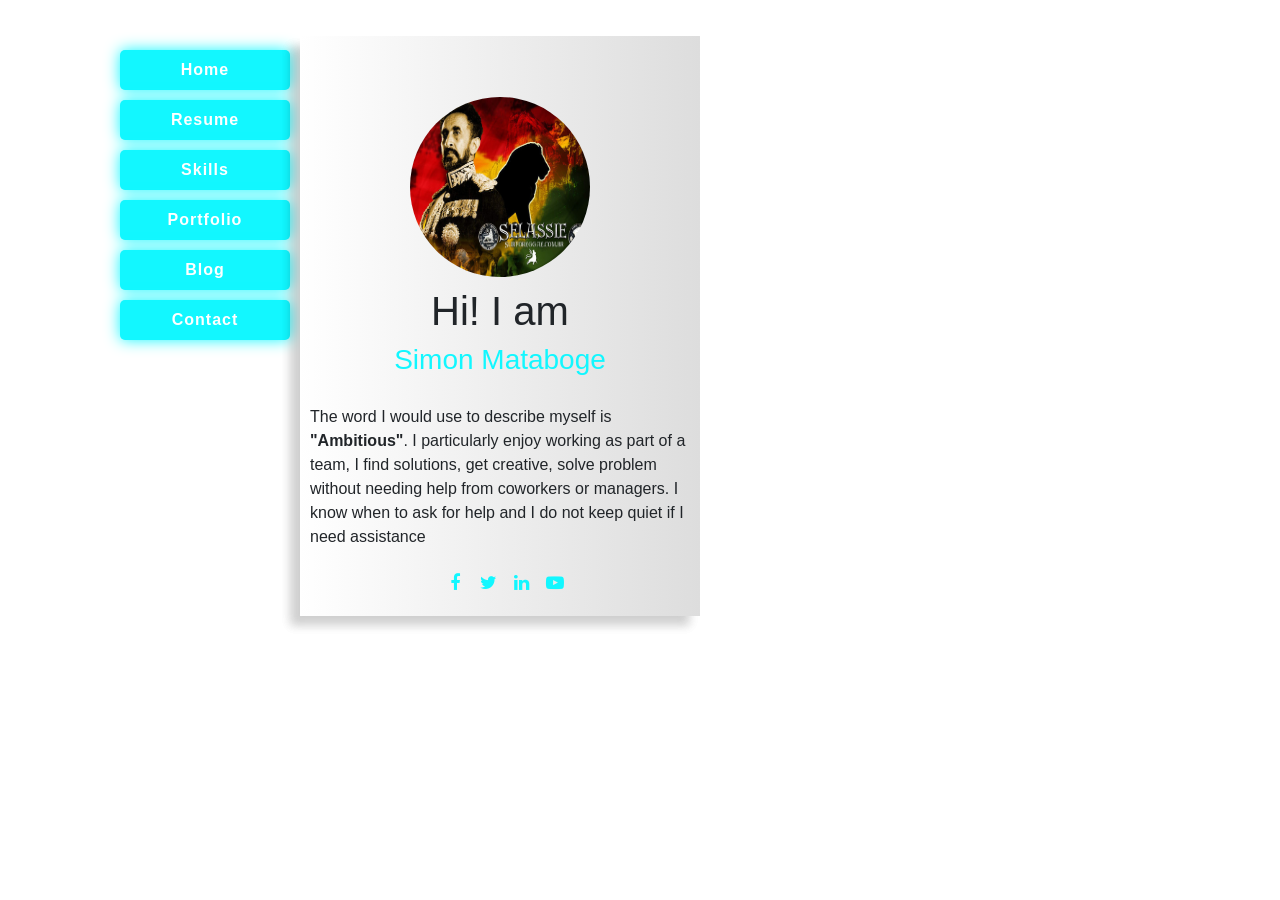
==== index.html @ c1de5042 "Rename cardcv.html to index.html" ====
<!DOCTYPE html PUBLIC "-//W3C//DTD XHTML 1.0 Transitional//EN" "http://www.w3.org/TR/xhtml1/DTD/xhtml1-transitional.dtd">

<html lang="en" xmlns="http://www.w3.org/1999/xhtml">
<head>
	
    <link rel="stylesheet" href="cardcv.css">
    <script type="text/javascript" src="jquery-3.3.1.slim.min.js"></script>
    <script type="text/javascript" src="popper.min.js"></script>
    <script type="text/javascript" src="bootstrap.min.js"></script>

    <meta name="viewport" content="width=device-width, initial-scale=1" />
    <link rel="stylesheet" href="https://stackpath.bootstrapcdn.com/bootstrap/4.3.1/css/bootstrap.min.css" />
    <link rel="stylesheet" href="https://stackpath.bootstrapcdn.com/font-awesome/4.7.0/css/font-awesome.min.css" />
    <meta charset="utf-8" />
    <title>Website_Privacy_Policy</title>
</head>
  <body> 
			<div id="main-menu">
				<div class="main-menu">
					<ul class="main-menu-list">	
    				<li><a href="cardcv.html">Home</a></li>
						<li><a href="cardcvmore.html">Resume</a></li>
						<li><a href="cardcvskills.html">Skills</a></li>
						<li><a href="cardcvportfolio.html">Portfolio</a></li>
						<li><a href="cardcvblog.html">Blog</a></li>
						<li><a href="cardcvcontact.html">Contact</a></li>		
					</ul>
				</div>
		</div>
         <div class="book">
            <div class="book-page page-left">
                <div class="profile-page">
                    <img src="haila.jpg" alt="" />
                    <h1>Hi! I am</h1> <h3>Simon Mataboge</h3>


                    <p>
                        The word I would use to describe myself is <b>"Ambitious"</b>.
                        I particularly enjoy working as part of a team, I find solutions,
                        get creative, solve problem without needing help from coworkers
                        or managers. I know when to ask for help and I do not keep quiet if
                        I need assistance
                    </p>
	                    <div class="social-icons">
                        <a href="#"><i class="fa fa-facebook"></i></a>
                        <a href="#"><i class="fa fa-twitter"></i></a>
                        <a href="#"><i class="fa fa-linkedin"></i></a>
                        <a href="#"><i class="fa fa-youtube-play"></i></a>
                    </div>
                </div>
            </div>
					</div>
      
      
  
    

      </body> 
</html>
---- cardcv.css ----
:root {
    --bg-color: #081b29;
    --main-color: #12f7ff;
    --text-color: #333;
    --second-text-color: #555;
    --white-color: #fff;
    --cover-color: linear-gradient(45deg, #00abf0, #006e9a);
    --pages-color: linear-gradient(90deg, #fff, #ddd);
    --box-shadow: 0, 0 8px rgba(0, 0, 0, .2);
}
.main-menu
{
	width:150px;
margin-top:50px;
margin-left:150px;
}
@media screen and (max-width:1000px ) {
    .main-menu {
        width: 80px;
			margin-left: 20px;
    }
}
.book {
    position: relative;
    width: 400px;
    height:580px;
    margin-left:300px;
margin-top:-330px;
	box-shadow: -.6rem .6rem .6rem rgba(0, 0, 0, .1);
	background: var(--pages-color);

   
}
@media screen and (max-width:1000px ) {
    .book {
        margin-left: 110px;
    }
}
book book-page {
    width: 50%;
    height: 550px;
    background: var(--pages-color);
    box-shadow: 0, 0 .6rem rgba(0, 0, 0, .1);
    display: flex;
    padding: 2rem; margin-top:30px;
}

.book-page.page-left {
    box-shadow: -.6rem .6rem .6rem rgba(0, 0, 0, .1);
}

.profile-page {
    display: flex;
    flex-direction: column;        
    justify-content: center;
    align-items: center;
	height:580px;
}
@media screen and (max-width:400px ) {
    .profile-page {
        margin-left: -10px;
		width: 100%;
    }
}
.profile-page img {
    width: 180px;
    height:180px;
    border-radius: 100px;
    margin-bottom: 10px;
	margin-top:30px;

}
.profile-page p{
    margin-top:10px;
	padding:10px;
}
@media screen and (max-width:1000px ) {
    .profile-page p {
        font-size: 16px;
    }
}
@media screen and (max-width:400px ) {
    .profile-page p {
        font-size: 14px;
		margin-left: 0px;
    }
}


@media screen and (max-width:1000px ) {
    .book h1, .book h3 {
        font-size: 18px;
    }
}
li 
{
	list-style:none;
	height:50px;
	width:200px;
margin-left:-60px;
}
/*--buybtn--*/
.main-menu-list a
{
	text-align: center;
	justify-content: center;
	align-items: center;
	margin-top: 0px;
	margin-left: -10px;background: var(--main-color);
	color: white;
	padding: 10px ;
		display:flex;
}
.buy-btn {
	display: flex;
	justify-content: space-between;
	width: 170px;
	height: 40px;
	margin-top: 0px;
	margin-left: -10px;background: var(--main-color);
	color: white;
}

.buy-btn a, .main-menu-list a{
	width: 170px;
	height: 40px;
	justify-content: center;
	align-items: center;
	color: white;
	font-size: 1rem;
	letter-spacing: 1px;
	font-weight: 600;
	transition: 0.6s;
	border-radius: 5px;
	position: relative;
	overflow: hidden;
	border: 2px solid var(--hover-color);
	box-shadow: 0 0 0.9rem #12f7ff;text-align: center;
}
@media screen and (max-width:1000px ) {
    .main-menu-list a{
        width: 90px;margin-left: 10px;
    }
}
.buy-btn a:hover, .main-menu-list a:hover {
	color: var(--main-color);
	text-decoration: none;
}

.buy-btn a::before, .main-menu-list a::before {
	content: "";
	display: flex;
	width: 0;
	height: 100%;
	background: var(--bg-color);
	transition: 0.4s;
	position: absolute;
	z-index: 1;
	color: var(--bg-color);
}

.buy-btn a:hover, .main-menu-list a:hover {
	background: var(--hover-color);
}

.buy-btn a:hover::before, .main-menu-list a:hover::before {
	width: 0;
}



.book h3
{
	color: var(--main-color);
}
.social-icons {
    margin-top: -20px;
    display: flex;
    justify-content: space-between;
    width: 150px;
    padding: 8px;
    height: 30px;
}
.social-icons .fa {
    margin-left:10px;
    border: 2px solid var(--hover-color);
}
.social-icons a {
    display: inline-flex;
    width: 50px;
    height: 40px;
    justify-content: center;
    align-items: center;
    color: var(--main-color);
    
    transition: 0.6s;
    border-radius: 5px;
    position: relative;
    z-index: 1;
    overflow: hidden;
}

.social-icons a:hover, .social-icons a:focus, .social-icons a:active, .social-icons a:visited {
    transition-timing-function: cubic-bezier(0,6,4,0,3,0,8);
    animation: animate 0.5s 1;
}

@keyframes animate {
    0%, 100% {
        transform: scale(1.1);
    }

    25% {
        transform: scale(0.9, 1.1);
    }

    50% {
        transform: scale(1.1, 0.9);
    }

    75% {
        transform: scale(0.95, 1.05);
    }
}

.social-icons a i {
    font-size: 18px;
}

.social-icons a:hover {
    color: var(--bg-color);
    background: var(--hover-color);
    text-decoration: none;
}

.social-icons .fa:hover {
    background: var(--main-color);
    color: var(--white-color);
    text-decoration: none;
    padding:8px;
}
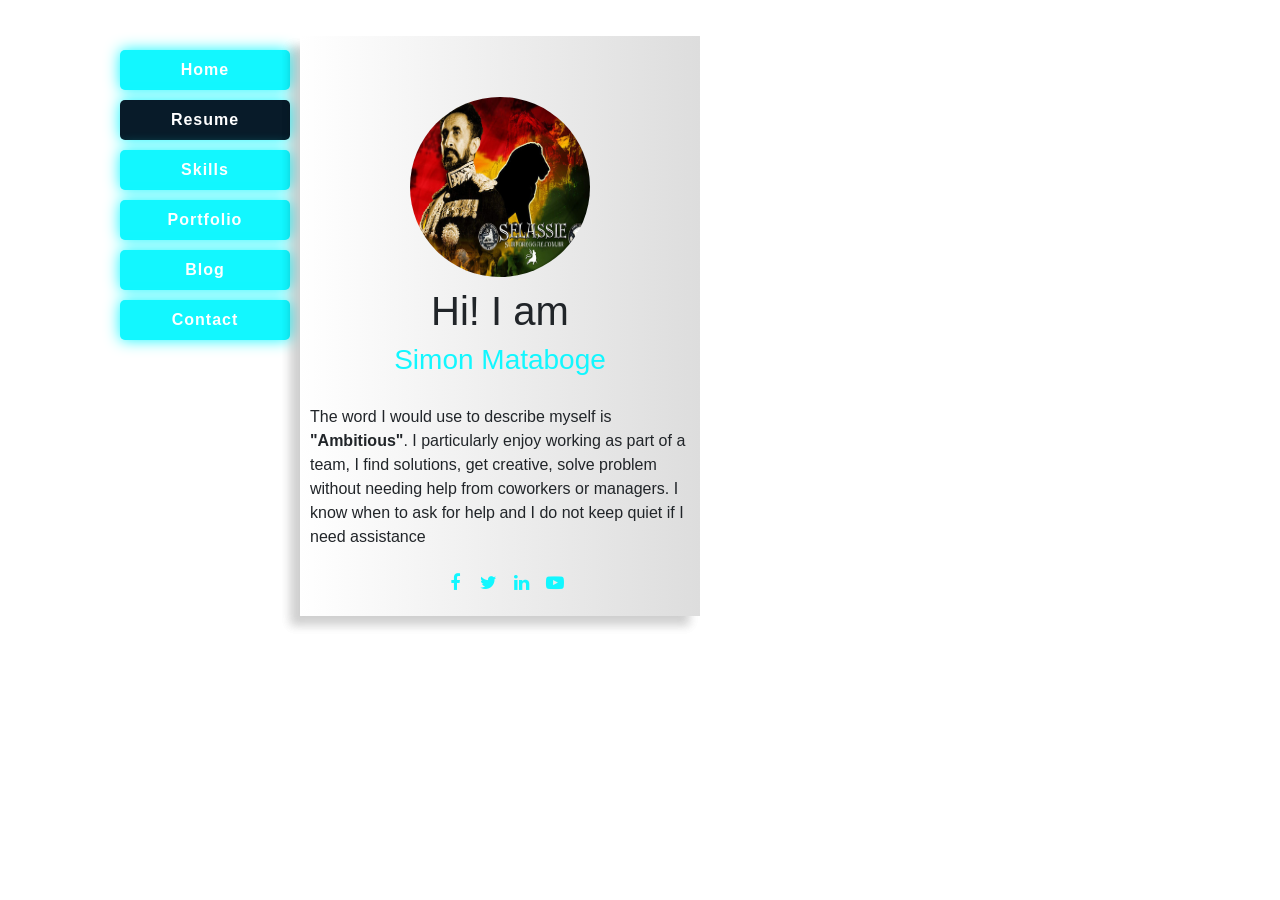
==== commit 23b356bd: "Update index.html" ====
--- a/index.html
+++ b/index.html
@@ -18,8 +18,8 @@
 			<div id="main-menu">
 				<div class="main-menu">
 					<ul class="main-menu-list">	
-    				<li><a href="cardcv.html">Home</a></li>
-						<li><a href="cardcvmore.html">Resume</a></li>
+    				<li><a href="index.html">Home</a></li>
+						<li class="active"><a href="cardcvmore.html">Resume</a></li>
 						<li><a href="cardcvskills.html">Skills</a></li>
 						<li><a href="cardcvportfolio.html">Portfolio</a></li>
 						<li><a href="cardcvblog.html">Blog</a></li>
--- a/cardcv.css
+++ b/cardcv.css
@@ -110,6 +110,10 @@
 	color: white;
 	padding: 10px ;
 		display:flex;
+}
+.active a
+{
+	background: var(--bg-color);
 }
 .buy-btn {
 	display: flex;
@@ -160,7 +164,7 @@
 }
 
 .buy-btn a:hover, .main-menu-list a:hover {
-	background: var(--hover-color);
+	background: var(--bg-color);
 }
 
 .buy-btn a:hover::before, .main-menu-list a:hover::before {
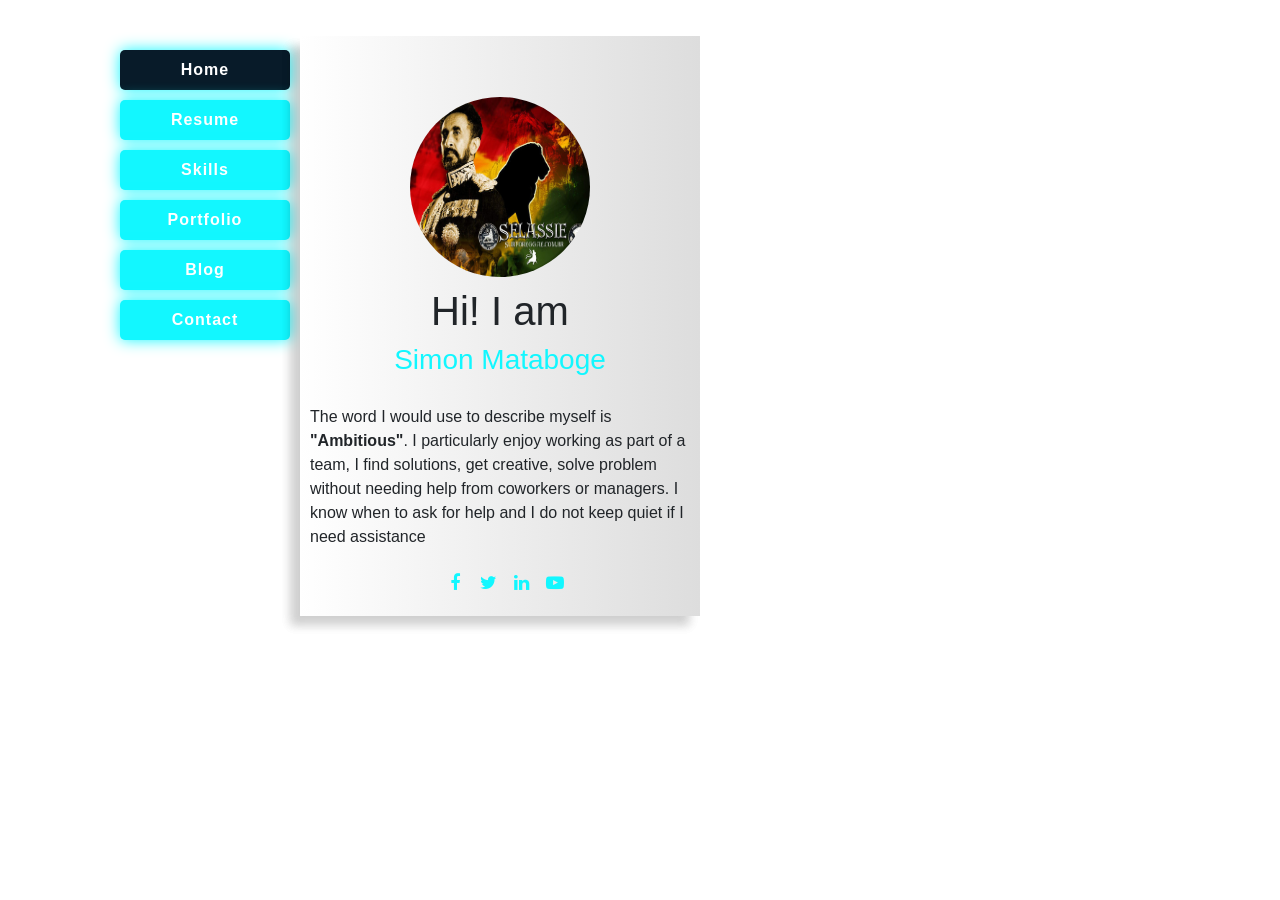
==== commit f239cfa7: "Update index.html" ====
--- a/index.html
+++ b/index.html
@@ -18,8 +18,8 @@
 			<div id="main-menu">
 				<div class="main-menu">
 					<ul class="main-menu-list">	
-    				<li><a href="index.html">Home</a></li>
-						<li class="active"><a href="cardcvmore.html">Resume</a></li>
+    				<li class="active"><a href="index.html">Home</a></li>
+						<li><a href="cardcvmore.html">Resume</a></li>
 						<li><a href="cardcvskills.html">Skills</a></li>
 						<li><a href="cardcvportfolio.html">Portfolio</a></li>
 						<li><a href="cardcvblog.html">Blog</a></li>
